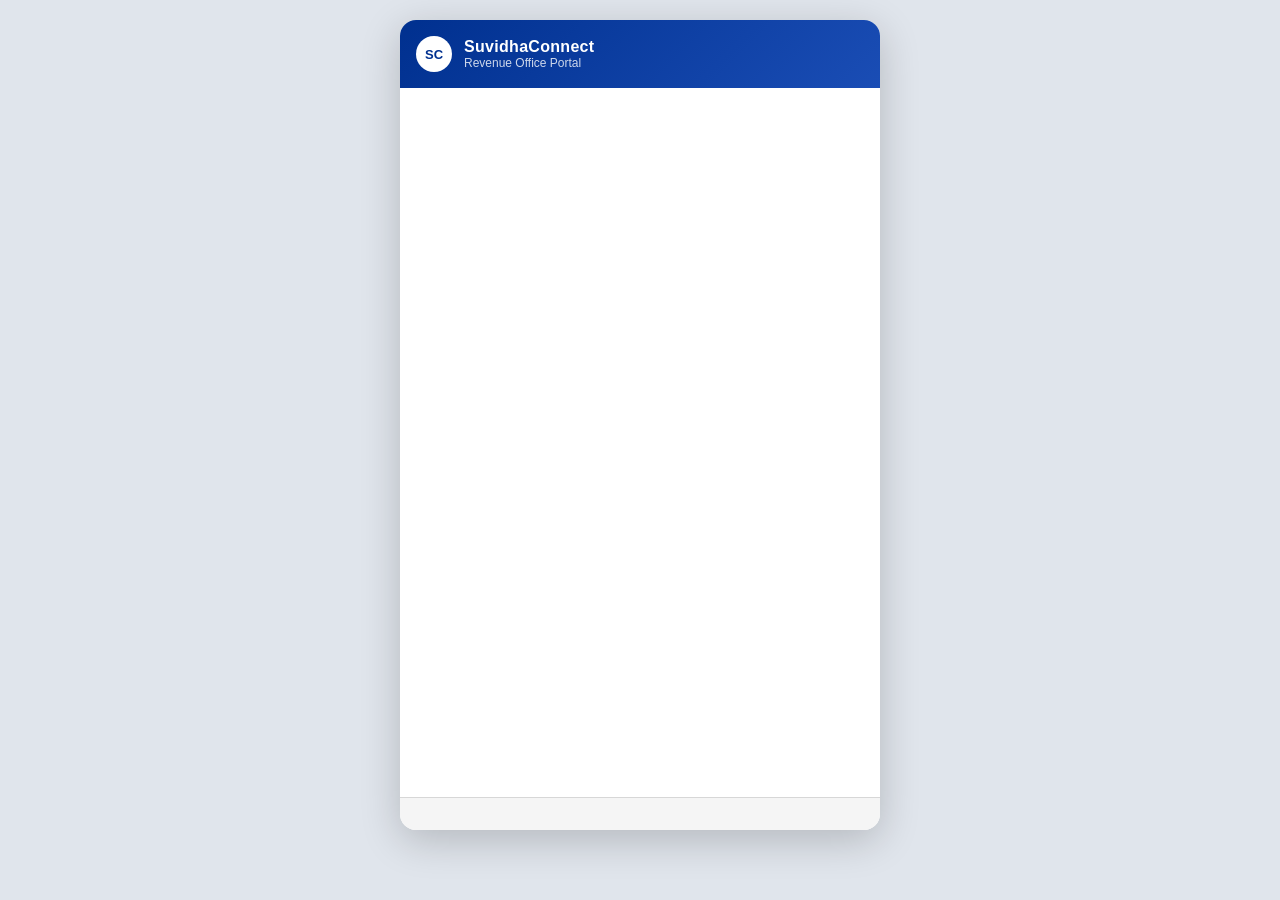
==== index.html @ a85ef818 "Rename index.html.html to index.html" ====
<!DOCTYPE html>
<html lang="en">

<head>
    <meta charset="UTF-8">
    <meta name="viewport" content="width=device-width, initial-scale=1.0, maximum-scale=1.0, user-scalable=no">
    <title>SuvidhaConnect — Revenue Office Portal</title>
    <link rel="stylesheet" href="index.css">
    <script src="index.js" defer></script>
</head>

<body>
    <div class="app-container">
        <div class="topbar" id="main-topbar">
            <div class="logo-circle">SC</div>
            <div class="topbar-text">
                <h1 id="top-title">SuvidhaConnect</h1>
                <p id="top-sub">Revenue Office Portal</p>
            </div>
            <button class="btn-back hidden" id="back-btn" onclick="goBack()">← Back</button>
        </div>
        <div class="screen" id="screen-wrap"></div>
        <div id="mode-switch"></div>
    </div>
</body>

</html>
---- index.css ----
* {
    box-sizing: border-box;
    margin: 0;
    padding: 0;
}

:root {
    --saffron: #FF6B00;
    --saffron-light: #FFF0E6;
    --saffron-dark: #CC5500;
    --green: #138808;
    --green-light: #E8F5E3;
    --navy: #00308F;
    --navy-light: #E6ECFF;
    --gold: #C8A200;
    --gold-light: #FFF8DC;
    --purple: #7E22CE;
    --purple-light: #FAF5FF;
    --purple-border: #E9D5FF;
    --red: #E24B4A;
    --red-light: #FCEBEB;
    --radius: 12px;
    --radius-sm: 8px;
    --bg-primary: #ffffff;
    --bg-secondary: #f5f5f5;
    --bg-tertiary: #ebebeb;
    --text-primary: #111111;
    --text-secondary: #666666;
    --border-light: rgba(0, 0, 0, 0.12);
    --border-med: rgba(0, 0, 0, 0.2);
}

body {
    font-family: 'Segoe UI', Roboto, Helvetica, Arial, sans-serif;
    background: #e0e5ec;
    min-height: 100vh;
    display: flex;
    align-items: flex-start;
    justify-content: center;
    padding: 20px;
}

.app-container {
    max-width: 480px;
    width: 100%;
    height: 90vh;
    max-height: 850px;
    background: var(--bg-primary);
    display: flex;
    flex-direction: column;
    position: relative;
    overflow: hidden;
    border-radius: 16px;
    box-shadow: 0 10px 40px rgba(0, 0, 0, 0.2);
}

.topbar {
    background: linear-gradient(135deg, var(--navy) 0%, #1a4db5 100%);
    padding: 16px;
    display: flex;
    align-items: center;
    gap: 12px;
    flex-shrink: 0;
    transition: background 0.3s ease;
}

.topbar.admin-mode {
    background: linear-gradient(135deg, var(--green) 0%, #1a6b0f 100%);
}

.logo-circle {
    width: 36px;
    height: 36px;
    background: white;
    border-radius: 50%;
    display: flex;
    align-items: center;
    justify-content: center;
    font-size: 13px;
    font-weight: 700;
    color: var(--navy);
}

.topbar-text h1 {
    color: white;
    font-size: 16px;
    font-weight: 600;
    letter-spacing: 0.3px;
}

.topbar-text p {
    color: rgba(255, 255, 255, 0.8);
    font-size: 12px;
}

.btn-back {
    margin-left: auto;
    color: white;
    background: rgba(255, 255, 255, 0.2);
    border: none;
    border-radius: 6px;
    padding: 6px 12px;
    font-size: 12px;
    cursor: pointer;
}

.screen {
    flex: 1;
    overflow-y: auto;
    padding: 20px;
}

.hidden {
    display: none !important;
}

.page-title {
    font-size: 22px;
    font-weight: 700;
    color: var(--text-primary);
    margin-bottom: 4px;
}

.page-sub {
    font-size: 14px;
    color: var(--text-secondary);
    margin-bottom: 24px;
}

.section-hdr {
    font-size: 13px;
    font-weight: 700;
    color: var(--text-secondary);
    text-transform: uppercase;
    margin: 16px 0 12px;
    letter-spacing: 0.5px;
}

.form-group {
    margin-bottom: 16px;
}

.label {
    font-size: 13px;
    color: var(--text-secondary);
    font-weight: 600;
    margin-bottom: 6px;
    display: block;
    text-align: left;
}

.input,
.select {
    width: 100%;
    padding: 14px;
    border: 1.5px solid var(--border-med);
    border-radius: var(--radius-sm);
    font-size: 15px;
    color: var(--text-primary);
    background: var(--bg-primary);
    outline: none;
    transition: border 0.2s;
}

.input:focus,
.select:focus {
    border-color: var(--navy);
}

.btn {
    width: 100%;
    padding: 14px;
    border: none;
    border-radius: var(--radius-sm);
    font-size: 15px;
    font-weight: 600;
    cursor: pointer;
    transition: opacity 0.2s, transform 0.1s;
}

.btn:active {
    transform: scale(0.98);
}

.btn-primary {
    background: var(--navy);
    color: white;
}

.btn-green {
    background: var(--green);
    color: white;
}

.btn-saffron {
    background: var(--saffron);
    color: white;
}

.btn-danger {
    background: var(--red);
    color: white;
}

.btn-purple {
    background: var(--purple);
    color: white;
}

.btn-outline {
    background: transparent;
    border: 1.5px solid var(--border-med);
    color: var(--text-primary);
}

.btn-outline-danger {
    background: var(--red-light);
    border: 1.5px solid var(--red);
    color: var(--red);
}

.btn-sm {
    padding: 8px 10px;
    font-size: 12px;
    width: auto;
}

.card {
    background: var(--bg-primary);
    border: 1px solid var(--border-light);
    border-radius: var(--radius);
    padding: 16px;
    margin-bottom: 16px;
    box-shadow: 0 2px 8px rgba(0, 0, 0, 0.04);
}

.badge {
    display: inline-block;
    padding: 4px 8px;
    border-radius: 20px;
    font-size: 11px;
    font-weight: 700;
}

.badge-gold {
    background: var(--gold-light);
    color: var(--gold);
    border: 1px solid var(--gold);
}

.badge-green {
    background: var(--green-light);
    color: var(--green);
}

.badge-gray {
    background: var(--bg-tertiary);
    color: var(--text-secondary);
}

.service-grid {
    display: grid;
    grid-template-columns: 1fr 1fr;
    gap: 12px;
}

.service-card {
    border: 1.5px solid var(--border-light);
    border-radius: var(--radius);
    padding: 16px;
    cursor: pointer;
    text-align: center;
    transition: 0.2s;
    display: flex;
    flex-direction: column;
    justify-content: center;
    min-height: 120px;
}

.service-card.selected {
    border-color: var(--navy);
    background: var(--navy-light);
}

.service-card span {
    font-size: 32px;
    display: block;
    margin-bottom: 8px;
}

.service-card h3 {
    font-size: 13px;
    color: var(--text-primary);
    line-height: 1.2;
    margin-bottom: 4px;
}

.service-card p {
    font-size: 11px;
    color: var(--text-secondary);
}

.slot-grid {
    display: grid;
    grid-template-columns: repeat(3, 1fr);
    gap: 10px;
}

.slot {
    padding: 12px 6px;
    border: 1px solid var(--border-med);
    border-radius: var(--radius-sm);
    text-align: center;
    font-size: 13px;
    font-weight: 600;
    cursor: pointer;
    color: var(--text-primary);
}

.slot.selected {
    background: var(--navy);
    color: white;
    border-color: var(--navy);
}

.slot.busy {
    background: var(--bg-secondary);
    color: var(--text-secondary);
    opacity: 0.5;
    pointer-events: none;
}

.date-scroll {
    display: flex;
    gap: 10px;
    overflow-x: auto;
    padding-bottom: 8px;
    scrollbar-width: none;
}

.date-scroll::-webkit-scrollbar {
    display: none;
}

.date-chip {
    flex-shrink: 0;
    padding: 10px 16px;
    border: 1px solid var(--border-med);
    border-radius: var(--radius-sm);
    text-align: center;
    cursor: pointer;
    min-width: 65px;
}

.date-chip.selected {
    background: var(--navy);
    border-color: var(--navy);
    color: white;
}

.date-chip.selected div {
    color: white;
}

.date-chip.blocked {
    opacity: 0.4;
    pointer-events: none;
    background: #ffebeb;
    border-color: #ffcccc;
}

.dc-day {
    font-size: 11px;
    color: var(--text-secondary);
    font-weight: 600;
    text-transform: uppercase;
}

.dc-num {
    font-size: 20px;
    font-weight: 700;
    margin-top: 2px;
}

.queue-item {
    background: white;
    border: 1px solid var(--border-light);
    border-radius: var(--radius);
    padding: 16px;
    margin-bottom: 12px;
    box-shadow: 0 2px 4px rgba(0, 0, 0, 0.02);
}

.queue-item.senior {
    border-left: 4px solid var(--gold);
    background: var(--gold-light);
}

.queue-item.done {
    opacity: 0.6;
}

.queue-item.owd-block {
    background: var(--purple-light);
    border-color: var(--purple-border);
}

.queue-header {
    display: flex;
    align-items: center;
    gap: 12px;
    margin-bottom: 8px;
}

.token-badge {
    background: var(--navy);
    color: white;
    border-radius: 6px;
    padding: 6px 12px;
    font-size: 14px;
    font-weight: 800;
    letter-spacing: 1px;
}

.token-badge.owd {
    background: var(--purple);
}

.queue-actions {
    display: flex;
    gap: 6px;
    margin-top: 12px;
    border-top: 1px solid var(--border-light);
    padding-top: 12px;
}

.stat-grid {
    display: grid;
    grid-template-columns: 1fr 1fr;
    gap: 12px;
    margin-bottom: 20px;
}

.stat-card {
    background: var(--bg-secondary);
    border-radius: var(--radius-sm);
    padding: 16px;
    border: 1px solid var(--border-light);
}

.stat-num {
    font-size: 28px;
    font-weight: 800;
    color: var(--navy);
}

.stat-lbl {
    font-size: 12px;
    color: var(--text-secondary);
    font-weight: 600;
    margin-top: 4px;
}

.alert-overlay {
    position: absolute;
    inset: 0;
    background: rgba(0, 0, 0, 0.7);
    display: flex;
    align-items: center;
    justify-content: center;
    z-index: 100;
    padding: 20px;
    backdrop-filter: blur(4px);
}

.alert-box {
    background: white;
    border-radius: var(--radius);
    padding: 24px;
    text-align: center;
    width: 100%;
    max-width: 380px;
    max-height: 80vh;
    overflow-y: auto;
}

#mode-switch {
    text-align: center;
    padding: 16px;
    background: var(--bg-secondary);
    border-top: 1px solid var(--border-light);
    font-size: 13px;
}

@keyframes fadeUp {
    from {
        opacity: 0;
        transform: translateY(10px);
    }

    to {
        opacity: 1;
        transform: none;
    }
}

.animate-in {
    animation: fadeUp 0.3s ease forwards;
}
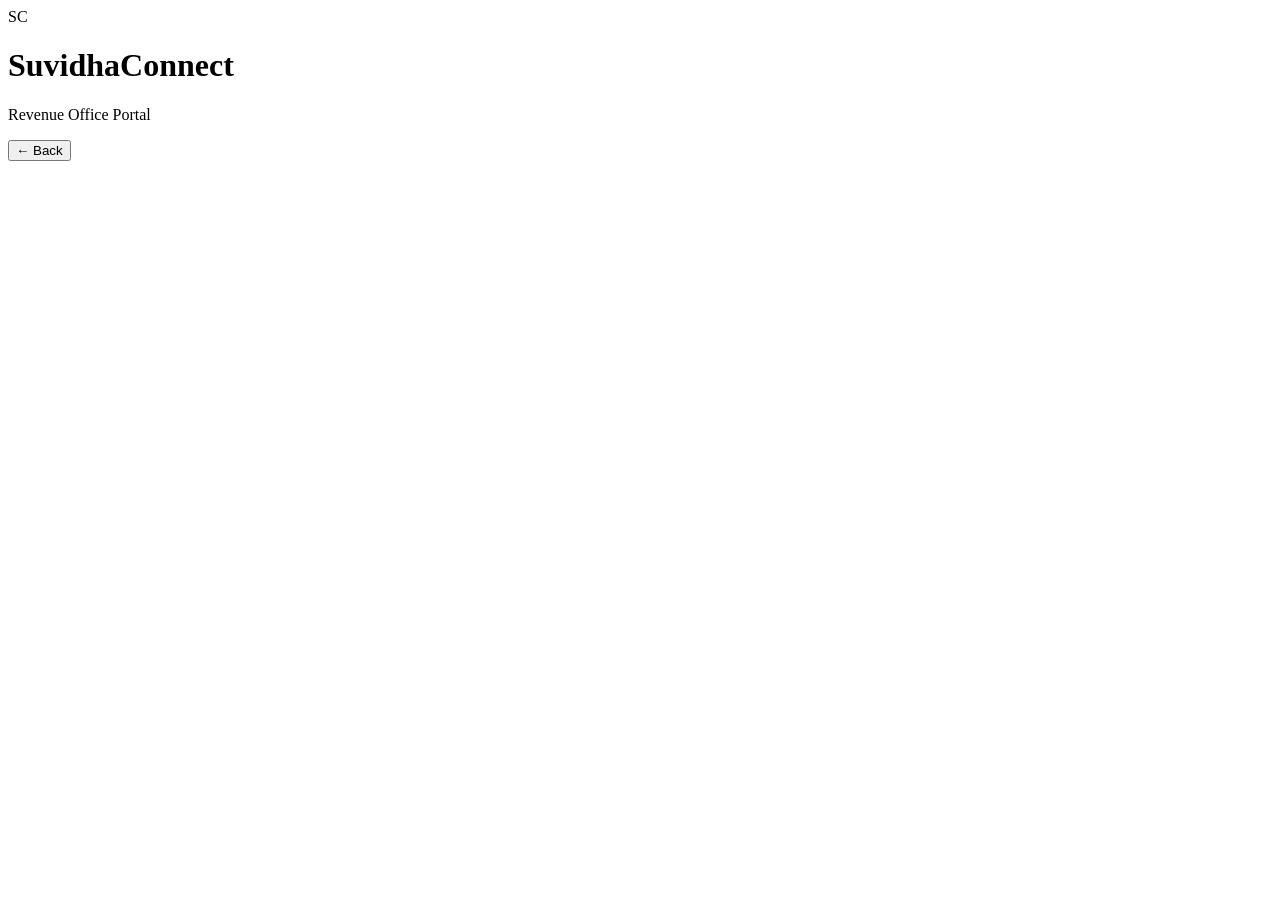
==== commit 08426f56: "index" ====
--- a/index.html
+++ b/index.html
@@ -1,14 +1,12 @@
 <!DOCTYPE html>
 <html lang="en">
-
 <head>
     <meta charset="UTF-8">
     <meta name="viewport" content="width=device-width, initial-scale=1.0, maximum-scale=1.0, user-scalable=no">
     <title>SuvidhaConnect — Revenue Office Portal</title>
-    <link rel="stylesheet" href="index.css">
-    <script src="index.js" defer></script>
+    <link rel="stylesheet" href="style.css">
+    <script src="script.js" defer></script>
 </head>
-
 <body>
     <div class="app-container">
         <div class="topbar" id="main-topbar">
@@ -19,9 +17,10 @@
             </div>
             <button class="btn-back hidden" id="back-btn" onclick="goBack()">← Back</button>
         </div>
+
         <div class="screen" id="screen-wrap"></div>
+
         <div id="mode-switch"></div>
     </div>
 </body>
-
 </html>
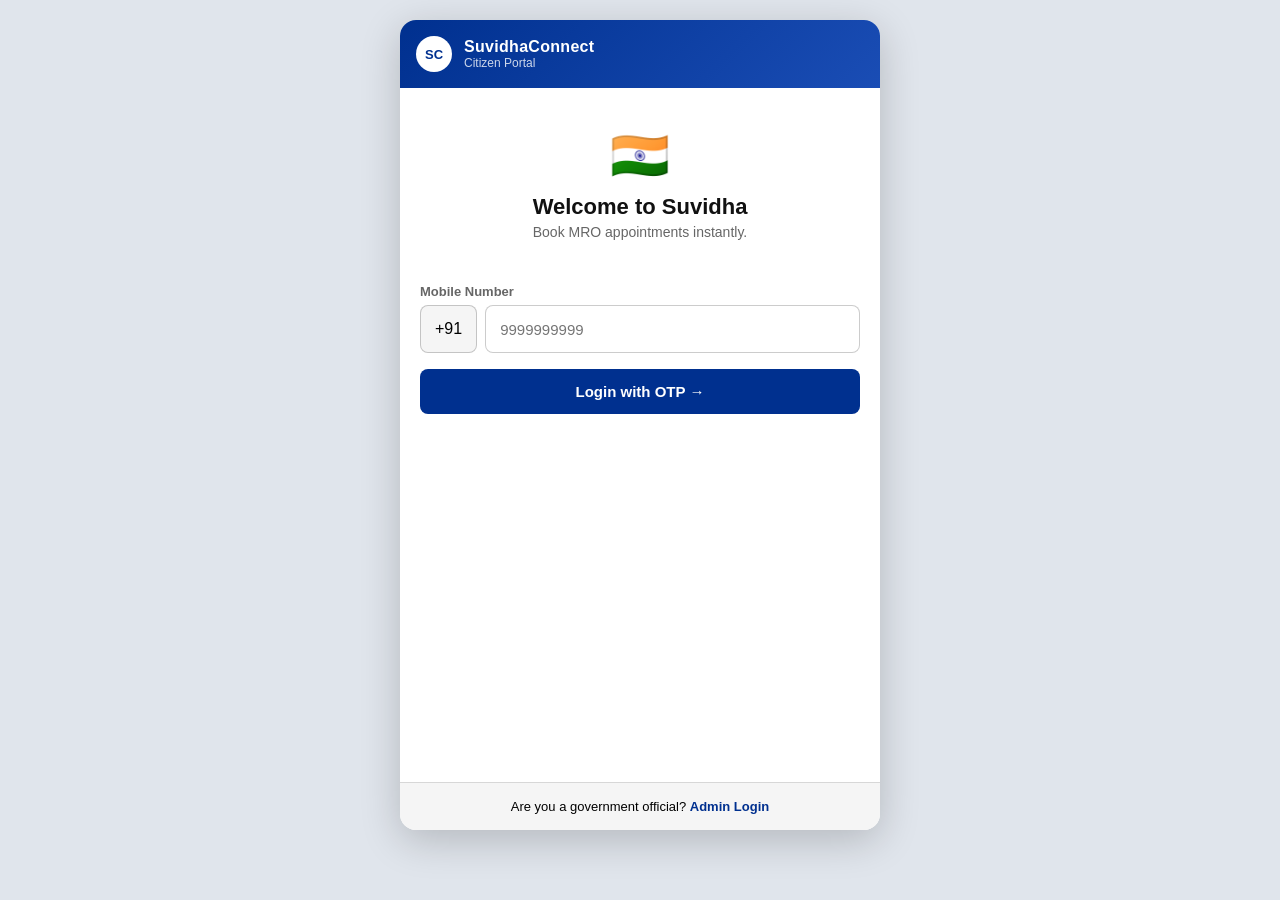
==== commit dec782b2: "index" ====
--- a/index.html
+++ b/index.html
@@ -4,8 +4,8 @@
     <meta charset="UTF-8">
     <meta name="viewport" content="width=device-width, initial-scale=1.0, maximum-scale=1.0, user-scalable=no">
     <title>SuvidhaConnect — Revenue Office Portal</title>
-    <link rel="stylesheet" href="style.css">
-    <script src="script.js" defer></script>
+    <link rel="stylesheet" href="index.css">
+    <script src="index.js" defer></script>
 </head>
 <body>
     <div class="app-container">
--- a/index.css
+++ b/index.css
@@ -0,0 +1,159 @@
+/* ==========================================================================
+   DESIGN SYSTEM & RESETS
+   ========================================================================== */
+* { box-sizing: border-box; margin: 0; padding: 0; }
+
+:root {
+    --saffron: #FF6B00; --saffron-light: #FFF0E6; --saffron-dark: #CC5500;
+    --green: #138808; --green-light: #E8F5E3;
+    --navy: #00308F; --navy-light: #E6ECFF;
+    --gold: #C8A200; --gold-light: #FFF8DC;
+    --purple: #7E22CE; --purple-light: #FAF5FF; --purple-border: #E9D5FF;
+    --red: #E24B4A; --red-light: #FCEBEB;
+    
+    --radius: 12px; --radius-sm: 8px;
+    --bg-primary: #ffffff; --bg-secondary: #f5f5f5; --bg-tertiary: #ebebeb;
+    --text-primary: #111111; --text-secondary: #666666;
+    --border-light: rgba(0,0,0,0.12); --border-med: rgba(0,0,0,0.2);
+}
+
+body { 
+    font-family: 'Segoe UI', Roboto, Helvetica, Arial, sans-serif; 
+    background: #e0e5ec; min-height: 100vh; display: flex; 
+    align-items: flex-start; justify-content: center; padding: 20px;
+}
+
+/* ==========================================================================
+   LAYOUT STRUCTURE
+   ========================================================================== */
+.app-container {
+    max-width: 480px; width: 100%; height: 90vh; max-height: 850px;
+    background: var(--bg-primary); display: flex; flex-direction: column;
+    position: relative; overflow: hidden; border-radius: 16px; 
+    box-shadow: 0 10px 40px rgba(0,0,0,0.2);
+}
+
+.topbar {
+    background: linear-gradient(135deg, var(--navy) 0%, #1a4db5 100%);
+    padding: 16px; display: flex; align-items: center; gap: 12px; flex-shrink: 0;
+    transition: background 0.3s ease;
+}
+
+.topbar.admin-mode { background: linear-gradient(135deg, var(--green) 0%, #1a6b0f 100%); }
+
+.logo-circle {
+    width: 36px; height: 36px; background: white; border-radius: 50%;
+    display: flex; align-items: center; justify-content: center;
+    font-size: 13px; font-weight: 700; color: var(--navy);
+}
+
+.topbar-text h1 { color: white; font-size: 16px; font-weight: 600; letter-spacing: 0.3px; }
+.topbar-text p { color: rgba(255,255,255,0.8); font-size: 12px; }
+
+.btn-back {
+    margin-left: auto; color: white; background: rgba(255,255,255,0.2);
+    border: none; border-radius: 6px; padding: 6px 12px; font-size: 12px; cursor: pointer;
+    transition: background 0.2s;
+}
+.btn-back:hover { background: rgba(255,255,255,0.3); }
+
+.screen { flex: 1; overflow-y: auto; padding: 20px; }
+#mode-switch { text-align: center; padding: 16px; background: var(--bg-secondary); border-top: 1px solid var(--border-light); font-size: 13px; }
+
+/* ==========================================================================
+   TYPOGRAPHY & UTILITIES
+   ========================================================================== */
+.hidden { display: none !important; }
+.page-title { font-size: 22px; font-weight: 700; color: var(--text-primary); margin-bottom: 4px; }
+.page-sub { font-size: 14px; color: var(--text-secondary); margin-bottom: 24px; }
+.section-hdr { font-size: 13px; font-weight: 700; color: var(--text-secondary); text-transform: uppercase; margin: 16px 0 12px; letter-spacing: 0.5px; }
+
+/* ==========================================================================
+   FORMS & CONTROLS
+   ========================================================================== */
+.form-group { margin-bottom: 16px; }
+.label { font-size: 13px; color: var(--text-secondary); font-weight: 600; margin-bottom: 6px; display: block; text-align: left; }
+
+.input, .select {
+    width: 100%; padding: 14px; border: 1.5px solid var(--border-med); border-radius: var(--radius-sm); 
+    font-size: 15px; color: var(--text-primary); background: var(--bg-primary); 
+    outline: none; transition: border 0.2s;
+}
+.input:focus, .select:focus { border-color: var(--navy); }
+
+/* --- Buttons --- */
+.btn {
+    width: 100%; padding: 14px; border: none; border-radius: var(--radius-sm);
+    font-size: 15px; font-weight: 600; cursor: pointer; transition: opacity 0.2s, transform 0.1s;
+}
+.btn:active { transform: scale(0.98); }
+.btn-primary { background: var(--navy); color: white; }
+.btn-green { background: var(--green); color: white; }
+.btn-saffron { background: var(--saffron); color: white; }
+.btn-danger { background: var(--red); color: white; }
+.btn-purple { background: var(--purple); color: white; }
+.btn-outline { background: transparent; border: 1.5px solid var(--border-med); color: var(--text-primary); }
+.btn-outline-danger { background: var(--red-light); border: 1.5px solid var(--red); color: var(--red); }
+.btn-sm { padding: 8px 10px; font-size: 12px; width: auto; }
+
+/* ==========================================================================
+   COMPONENTS
+   ========================================================================== */
+.card { background: var(--bg-primary); border: 1px solid var(--border-light); border-radius: var(--radius); padding: 16px; margin-bottom: 16px; box-shadow: 0 2px 8px rgba(0,0,0,0.04); }
+
+.badge { display: inline-block; padding: 4px 8px; border-radius: 20px; font-size: 11px; font-weight: 700; }
+.badge-gold { background: var(--gold-light); color: var(--gold); border: 1px solid var(--gold); }
+.badge-green { background: var(--green-light); color: var(--green); }
+.badge-gray { background: var(--bg-tertiary); color: var(--text-secondary); }
+.badge-red { background: var(--red-light); color: var(--red); }
+
+/* --- Service Selection Grid --- */
+.service-grid { display: grid; grid-template-columns: 1fr 1fr; gap: 12px; }
+.service-card { border: 1.5px solid var(--border-light); border-radius: var(--radius); padding: 16px; cursor: pointer; text-align: center; transition: 0.2s; display: flex; flex-direction: column; justify-content: center; min-height: 120px;}
+.service-card.selected { border-color: var(--navy); background: var(--navy-light); }
+.service-card span { font-size: 32px; display: block; margin-bottom: 8px; }
+.service-card h3 { font-size: 13px; color: var(--text-primary); line-height: 1.2; margin-bottom: 4px;}
+.service-card p { font-size: 11px; color: var(--text-secondary); }
+
+/* --- Booking Calendar UI --- */
+.date-scroll { display: flex; gap: 10px; overflow-x: auto; padding-bottom: 8px; scrollbar-width: none; }
+.date-scroll::-webkit-scrollbar { display: none; }
+.date-chip { flex-shrink: 0; padding: 10px 16px; border: 1px solid var(--border-med); border-radius: var(--radius-sm); text-align: center; cursor: pointer; min-width: 65px; }
+.date-chip.selected { background: var(--navy); border-color: var(--navy); color: white; }
+.date-chip.selected div { color: white; }
+.date-chip.blocked { opacity: 0.4; pointer-events: none; background: #ffebeb; border-color: #ffcccc; }
+.dc-day { font-size: 11px; color: var(--text-secondary); font-weight: 600; text-transform: uppercase; }
+.dc-num { font-size: 20px; font-weight: 700; margin-top: 2px; }
+
+.slot-grid { display: grid; grid-template-columns: repeat(3, 1fr); gap: 10px; }
+.slot { padding: 12px 6px; border: 1px solid var(--border-med); border-radius: var(--radius-sm); text-align: center; font-size: 13px; font-weight: 600; cursor: pointer; color: var(--text-primary); }
+.slot.selected { background: var(--navy); color: white; border-color: var(--navy); }
+.slot.busy { background: var(--bg-secondary); color: var(--text-secondary); opacity: 0.5; pointer-events: none; }
+
+/* --- Admin Queue UI --- */
+.queue-item { background: white; border: 1px solid var(--border-light); border-radius: var(--radius); padding: 16px; margin-bottom: 12px; box-shadow: 0 2px 4px rgba(0,0,0,0.02); }
+.queue-item.senior { border-left: 4px solid var(--gold); background: var(--gold-light); }
+.queue-item.done { opacity: 0.6; }
+.queue-item.owd-block { background: var(--purple-light); border-color: var(--purple-border); }
+.queue-item.emergency-block { background: var(--red-light); border-color: var(--red); }
+
+.queue-header { display: flex; align-items: center; gap: 12px; margin-bottom: 8px; }
+.token-badge { background: var(--navy); color: white; border-radius: 6px; padding: 6px 12px; font-size: 14px; font-weight: 800; letter-spacing: 1px;}
+.token-badge.owd { background: var(--purple); }
+.token-badge.emg { background: var(--red); }
+.queue-actions { display: flex; gap: 6px; margin-top: 12px; border-top: 1px solid var(--border-light); padding-top: 12px; }
+
+.stat-grid { display: grid; grid-template-columns: 1fr 1fr; gap: 12px; margin-bottom: 20px; }
+.stat-card { background: var(--bg-secondary); border-radius: var(--radius-sm); padding: 16px; border: 1px solid var(--border-light); }
+.stat-num { font-size: 28px; font-weight: 800; color: var(--navy); }
+.stat-lbl { font-size: 12px; color: var(--text-secondary); font-weight: 600; margin-top: 4px; }
+
+/* --- Modals & Overlays --- */
+.alert-overlay { position: absolute; inset: 0; background: rgba(0,0,0,0.7); display: flex; align-items: center; justify-content: center; z-index: 100; padding: 20px; backdrop-filter: blur(4px); }
+.alert-box { background: white; border-radius: var(--radius); padding: 24px; text-align: center; width: 100%; max-width: 380px; max-height: 80vh; overflow-y: auto;}
+
+@keyframes fadeUp { 
+    from { opacity: 0; transform: translateY(10px); } 
+    to { opacity: 1; transform: none; } 
+}
+.animate-in { animation: fadeUp 0.3s ease forwards; }
